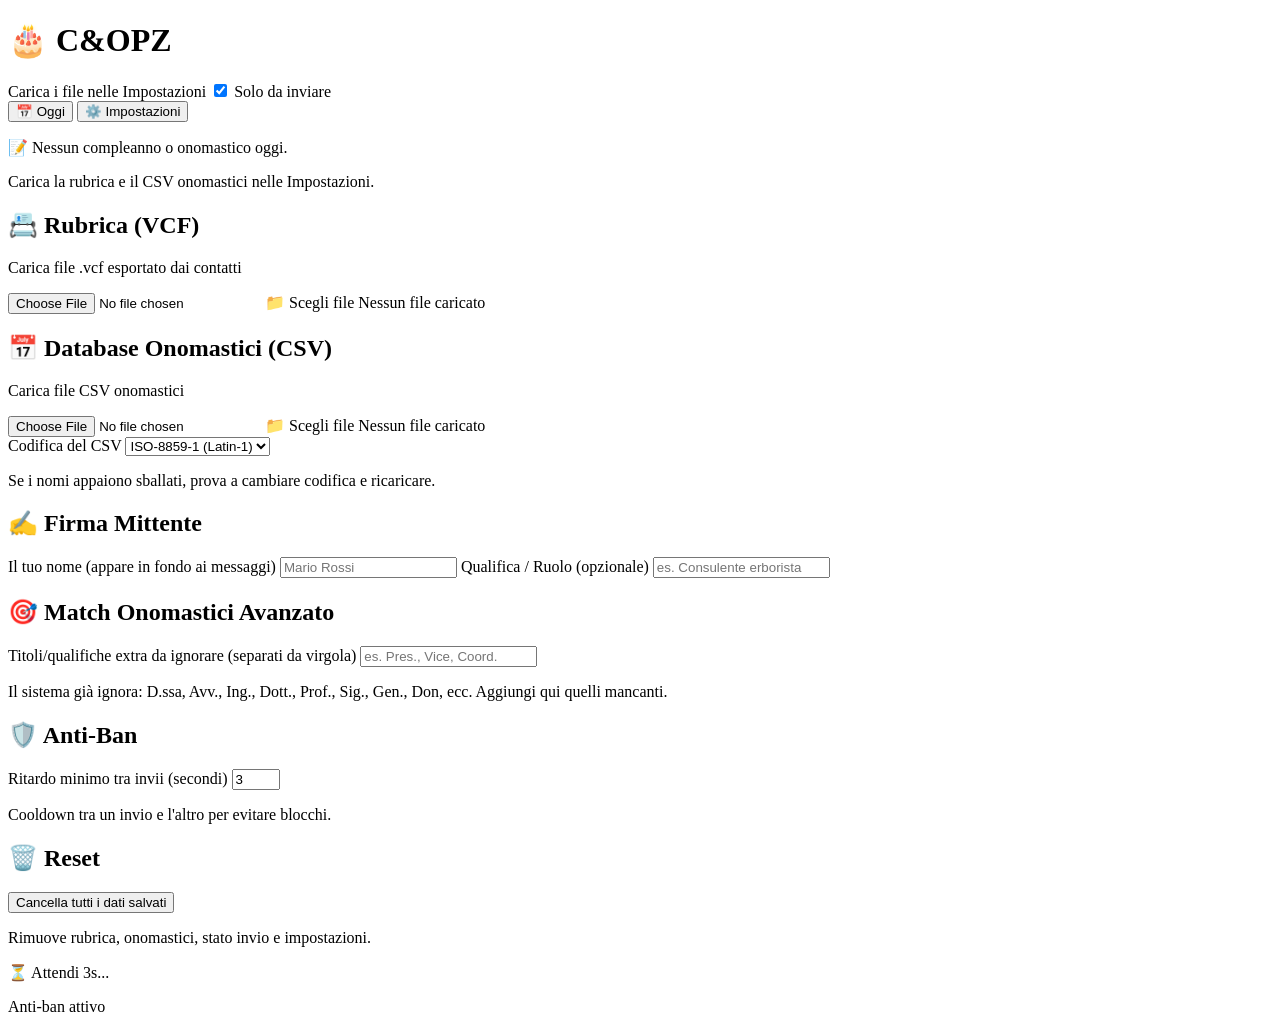
==== index.html @ 655795a4 "Add files via upload" ====
<!DOCTYPE html>
<html lang="it">
<head>
<meta charset="UTF-8">
<meta name="viewport" content="width=device-width, initial-scale=1.0, user-scalable=no">
<meta name="theme-color" content="#4CAF50">
<title>C&OPZ - Compleanni & Onomastici</title>
<link rel="manifest" href="manifest.json">
<link rel="stylesheet" href="css/style.css">
</head>
<body>
<div id="app">
  <header>
    <h1>🎂 C&OPZ</h1>
    <p id="today-date"></p>
    <div id="stats-bar">
      <span id="stats-text">Carica i file nelle Impostazioni</span>
      <label class="toggle-filter">
        <input type="checkbox" id="filter-pending" checked>
        <span>Solo da inviare</span>
      </label>
    </div>
  </header>

  <nav class="tabs">
    <button class="tab-btn active" data-tab="today">📅 Oggi</button>
    <button class="tab-btn" data-tab="settings">⚙️ Impostazioni</button>
  </nav>

  <!-- TAB OGGI -->
  <section id="tab-today" class="tab-content active">
    <div id="contacts-list" class="contacts-list">
      <div class="empty-state">
        <p>📝 Nessun compleanno o onomastico oggi.</p>
        <p class="sub">Carica la rubrica e il CSV onomastici nelle Impostazioni.</p>
      </div>
    </div>
  </section>

  <!-- TAB IMPOSTAZIONI -->
  <section id="tab-settings" class="tab-content">
    <div class="settings-card">
      <h2>📇 Rubrica (VCF)</h2>
      <p>Carica file .vcf esportato dai contatti</p>
      <div class="file-input-wrap">
        <input type="file" id="vcf-file" accept=".vcf,.vcard" class="file-input">
        <label for="vcf-file" class="file-label">📁 Scegli file</label>
        <span id="vcf-status" class="file-status">Nessun file caricato</span>
      </div>
      <p id="vcf-error" class="error-msg"></p>
    </div>

    <div class="settings-card">
      <h2>📅 Database Onomastici (CSV)</h2>
      <p>Carica file CSV onomastici</p>
      <div class="file-input-wrap">
        <input type="file" id="csv-file" accept=".csv" class="file-input">
        <label for="csv-file" class="file-label">📁 Scegli file</label>
        <span id="csv-status" class="file-status">Nessun file caricato</span>
      </div>
      <label class="select-label">Codifica del CSV</label>
      <select id="csv-encoding">
        <option value="UTF-8">UTF-8</option>
        <option value="ISO-8859-1" selected>ISO-8859-1 (Latin-1)</option>
        <option value="Windows-1252">Windows-1252</option>
      </select>
      <p class="hint">Se i nomi appaiono sballati, prova a cambiare codifica e ricaricare.</p>
      <p id="csv-error" class="error-msg"></p>
    </div>

    <div class="settings-card">
      <h2>✍️ Firma Mittente</h2>
      <label>Il tuo nome (appare in fondo ai messaggi)</label>
      <input type="text" id="sender-name" placeholder="Mario Rossi" value="">
      <label>Qualifica / Ruolo (opzionale)</label>
      <input type="text" id="sender-role" placeholder="es. Consulente erborista">
    </div>

    <div class="settings-card">
      <h2>🎯 Match Onomastici Avanzato</h2>
      <label>Titoli/qualifiche extra da ignorare (separati da virgola)</label>
      <input type="text" id="extra-titles" placeholder="es. Pres., Vice, Coord.">
      <p class="hint">Il sistema già ignora: D.ssa, Avv., Ing., Dott., Prof., Sig., Gen., Don, ecc. Aggiungi qui quelli mancanti.</p>
    </div>

    <div class="settings-card">
      <h2>🛡️ Anti-Ban</h2>
      <label>Ritardo minimo tra invii (secondi)</label>
      <input type="number" id="anti-ban-delay" value="3" min="1" max="60">
      <p class="hint">Cooldown tra un invio e l'altro per evitare blocchi.</p>
    </div>

    <div class="settings-card danger">
      <h2>🗑️ Reset</h2>
      <button id="reset-all" class="btn-danger">Cancella tutti i dati salvati</button>
      <p class="hint">Rimuove rubrica, onomastici, stato invio e impostazioni.</p>
    </div>
  </section>
</div>

<div id="toast" class="toast"></div>
<div id="cooldown-overlay" class="cooldown-overlay hidden">
  <div class="cooldown-box">
    <p>⏳ Attendi <span id="cooldown-sec">3</span>s...</p>
    <p class="sub">Anti-ban attivo</p>
  </div>
</div>

<script src="js/parser.js"></script>
<script src="js/matcher.js"></script>
<script src="js/messages.js"></script>
<script src="js/app.js"></script>
<script>
  if ('serviceWorker' in navigator) {
    navigator.serviceWorker.register('sw.js').catch(() => {});
  }
</script>
</body>
</html>
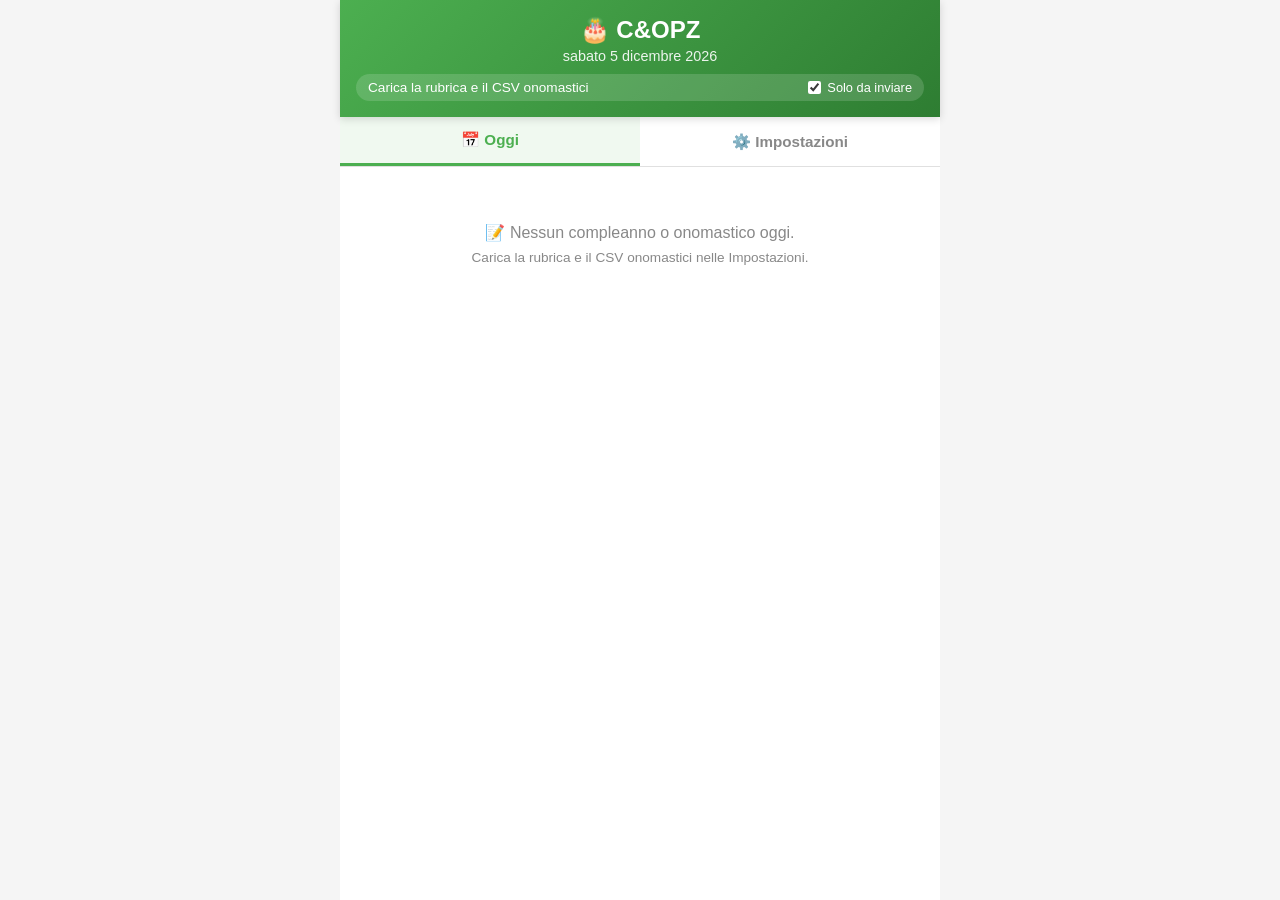
==== commit ca9c98c2: "Add files via upload" ====
--- a/index.html
+++ b/index.html
@@ -6,7 +6,7 @@
 <meta name="theme-color" content="#4CAF50">
 <title>C&OPZ - Compleanni & Onomastici</title>
 <link rel="manifest" href="manifest.json">
-<link rel="stylesheet" href="css/style.css">
+<link rel="stylesheet" href="style.css">
 </head>
 <body>
 <div id="app">
@@ -27,7 +27,6 @@
     <button class="tab-btn" data-tab="settings">⚙️ Impostazioni</button>
   </nav>
 
-  <!-- TAB OGGI -->
   <section id="tab-today" class="tab-content active">
     <div id="contacts-list" class="contacts-list">
       <div class="empty-state">
@@ -37,7 +36,6 @@
     </div>
   </section>
 
-  <!-- TAB IMPOSTAZIONI -->
   <section id="tab-settings" class="tab-content">
     <div class="settings-card">
       <h2>📇 Rubrica (VCF)</h2>
@@ -106,13 +104,13 @@
   </div>
 </div>
 
-<script src="js/parser.js"></script>
-<script src="js/matcher.js"></script>
-<script src="js/messages.js"></script>
-<script src="js/app.js"></script>
+<script src="parser.js"></script>
+<script src="matcher.js"></script>
+<script src="messages.js"></script>
+<script src="app.js"></script>
 <script>
   if ('serviceWorker' in navigator) {
-    navigator.serviceWorker.register('sw.js').catch(() => {});
+    navigator.serviceWorker.register('sw.js?v=3').catch(() => {});
   }
 </script>
 </body>
--- a/style.css
+++ b/style.css
@@ -0,0 +1,331 @@
+/* ===== RESET & BASE ===== */
+* { box-sizing: border-box; margin: 0; padding: 0; }
+html, body {
+  font-family: -apple-system, BlinkMacSystemFont, 'Segoe UI', Roboto, Oxygen, Ubuntu, sans-serif;
+  background: #f5f5f5;
+  color: #333;
+  height: 100%;
+  -webkit-tap-highlight-color: transparent;
+}
+#app {
+  max-width: 600px;
+  margin: 0 auto;
+  min-height: 100vh;
+  background: #fff;
+  display: flex;
+  flex-direction: column;
+}
+
+/* ===== HEADER ===== */
+header {
+  background: linear-gradient(135deg, #4CAF50, #2E7D32);
+  color: #fff;
+  padding: 16px;
+  text-align: center;
+  position: sticky;
+  top: 0;
+  z-index: 10;
+  box-shadow: 0 2px 8px rgba(0,0,0,0.15);
+}
+header h1 { font-size: 1.5rem; font-weight: 700; }
+#today-date { font-size: 0.9rem; opacity: 0.9; margin-top: 4px; }
+#stats-bar {
+  display: flex;
+  justify-content: space-between;
+  align-items: center;
+  margin-top: 10px;
+  font-size: 0.85rem;
+  background: rgba(255,255,255,0.15);
+  padding: 6px 12px;
+  border-radius: 20px;
+}
+.toggle-filter {
+  display: flex;
+  align-items: center;
+  gap: 6px;
+  cursor: pointer;
+  font-size: 0.8rem;
+}
+.toggle-filter input { accent-color: #fff; }
+
+/* ===== TABS ===== */
+.tabs {
+  display: flex;
+  background: #fff;
+  border-bottom: 1px solid #e0e0e0;
+}
+.tab-btn {
+  flex: 1;
+  padding: 14px;
+  border: none;
+  background: none;
+  font-size: 0.95rem;
+  font-weight: 600;
+  color: #888;
+  cursor: pointer;
+  transition: all 0.2s;
+}
+.tab-btn.active {
+  color: #4CAF50;
+  border-bottom: 3px solid #4CAF50;
+  background: #f0f9f0;
+}
+
+/* ===== TAB CONTENT ===== */
+.tab-content { display: none; padding: 16px; flex: 1; }
+.tab-content.active { display: block; }
+
+/* ===== CONTACTS LIST ===== */
+.contacts-list { display: flex; flex-direction: column; gap: 12px; }
+.empty-state {
+  text-align: center;
+  padding: 40px 20px;
+  color: #888;
+}
+.empty-state .sub { font-size: 0.85rem; margin-top: 8px; }
+
+.contact-card {
+  background: #fff;
+  border-radius: 14px;
+  padding: 14px 16px;
+  box-shadow: 0 2px 6px rgba(0,0,0,0.06);
+  border: 1px solid #eee;
+  transition: transform 0.15s;
+}
+.contact-card:active { transform: scale(0.98); }
+.contact-card.sent { opacity: 0.6; border-color: #c8e6c9; background: #f1f8f4; }
+.contact-card.sent .contact-name { text-decoration: line-through; color: #81c784; }
+
+.contact-header {
+  display: flex;
+  justify-content: space-between;
+  align-items: flex-start;
+  margin-bottom: 8px;
+}
+.contact-name {
+  font-size: 1.1rem;
+  font-weight: 700;
+  color: #222;
+  line-height: 1.3;
+}
+.contact-type {
+  font-size: 0.7rem;
+  font-weight: 700;
+  padding: 3px 8px;
+  border-radius: 10px;
+  text-transform: uppercase;
+  letter-spacing: 0.5px;
+}
+.type-bday { background: #ffebee; color: #c62828; }
+.type-onom { background: #e3f2fd; color: #1565c0; }
+.type-comm { background: #f3e5f5; color: #6a1b9a; }
+
+.contact-age {
+  font-size: 0.8rem;
+  color: #666;
+  margin-bottom: 10px;
+}
+.contact-phone {
+  font-size: 0.8rem;
+  color: #888;
+  margin-bottom: 10px;
+  font-family: monospace;
+}
+
+.contact-preview {
+  background: #f8f9fa;
+  border-radius: 10px;
+  padding: 10px 12px;
+  font-size: 0.85rem;
+  color: #555;
+  line-height: 1.4;
+  margin-bottom: 10px;
+  border-left: 3px solid #4CAF50;
+  font-style: italic;
+}
+
+.contact-actions {
+  display: flex;
+  gap: 8px;
+}
+.btn-action {
+  flex: 1;
+  padding: 10px 8px;
+  border: none;
+  border-radius: 10px;
+  font-size: 0.8rem;
+  font-weight: 700;
+  cursor: pointer;
+  display: flex;
+  align-items: center;
+  justify-content: center;
+  gap: 4px;
+  transition: all 0.15s;
+  text-decoration: none;
+}
+.btn-action:disabled {
+  opacity: 0.4;
+  cursor: not-allowed;
+}
+.btn-tg { background: #e3f2fd; color: #1565c0; }
+.btn-tg:active:not(:disabled) { background: #bbdefb; }
+.btn-wa { background: #e8f5e9; color: #2e7d32; }
+.btn-wa:active:not(:disabled) { background: #c8e6c9; }
+.btn-sms { background: #fff3e0; color: #ef6c00; }
+.btn-sms:active:not(:disabled) { background: #ffe0b2; }
+
+.sent-badge {
+  font-size: 0.75rem;
+  color: #4CAF50;
+  font-weight: 700;
+  display: flex;
+  align-items: center;
+  gap: 4px;
+}
+
+/* ===== SETTINGS ===== */
+.settings-card {
+  background: #fff;
+  border-radius: 14px;
+  padding: 18px;
+  margin-bottom: 16px;
+  box-shadow: 0 2px 6px rgba(0,0,0,0.06);
+  border: 1px solid #eee;
+}
+.settings-card h2 {
+  font-size: 1.1rem;
+  margin-bottom: 10px;
+  display: flex;
+  align-items: center;
+  gap: 8px;
+}
+.settings-card p { font-size: 0.85rem; color: #666; margin-bottom: 10px; }
+.settings-card label {
+  display: block;
+  font-size: 0.85rem;
+  font-weight: 600;
+  margin: 12px 0 6px;
+  color: #444;
+}
+.settings-card input[type="text"],
+.settings-card input[type="number"],
+.settings-card select {
+  width: 100%;
+  padding: 12px 14px;
+  border: 1px solid #ddd;
+  border-radius: 10px;
+  font-size: 1rem;
+  background: #fafafa;
+}
+.settings-card input:focus,
+.settings-card select:focus {
+  outline: none;
+  border-color: #4CAF50;
+  background: #fff;
+}
+
+.file-input-wrap {
+  display: flex;
+  align-items: center;
+  gap: 10px;
+  flex-wrap: wrap;
+  margin-bottom: 8px;
+}
+.file-input { display: none; }
+.file-label {
+  display: inline-flex;
+  align-items: center;
+  gap: 6px;
+  padding: 10px 16px;
+  background: #4CAF50;
+  color: #fff;
+  border-radius: 10px;
+  font-size: 0.9rem;
+  font-weight: 600;
+  cursor: pointer;
+  transition: background 0.2s;
+}
+.file-label:active { background: #388e3c; }
+.file-status {
+  font-size: 0.85rem;
+  color: #888;
+}
+.file-status.ok { color: #2e7d32; font-weight: 600; }
+.file-status.err { color: #c62828; }
+
+.hint {
+  font-size: 0.8rem !important;
+  color: #888 !important;
+  margin-top: 6px !important;
+}
+.error-msg {
+  color: #c62828;
+  font-size: 0.85rem;
+  margin-top: 6px;
+  display: none;
+}
+.error-msg.visible { display: block; }
+
+.select-label { margin-top: 12px !important; }
+
+.settings-card.danger { border-color: #ffcdd2; }
+.btn-danger {
+  width: 100%;
+  padding: 12px;
+  background: #ef5350;
+  color: #fff;
+  border: none;
+  border-radius: 10px;
+  font-size: 0.95rem;
+  font-weight: 600;
+  cursor: pointer;
+}
+.btn-danger:active { background: #d32f2f; }
+
+/* ===== COOLDOWN OVERLAY ===== */
+.cooldown-overlay {
+  position: fixed;
+  inset: 0;
+  background: rgba(0,0,0,0.5);
+  display: flex;
+  align-items: center;
+  justify-content: center;
+  z-index: 100;
+  backdrop-filter: blur(2px);
+}
+.cooldown-overlay.hidden { display: none; }
+.cooldown-box {
+  background: #fff;
+  padding: 30px 40px;
+  border-radius: 20px;
+  text-align: center;
+  box-shadow: 0 10px 40px rgba(0,0,0,0.2);
+}
+.cooldown-box p { font-size: 1.2rem; font-weight: 700; color: #333; }
+.cooldown-box .sub { font-size: 0.85rem; color: #888; margin-top: 6px; }
+
+/* ===== TOAST ===== */
+.toast {
+  position: fixed;
+  bottom: 24px;
+  left: 50%;
+  transform: translateX(-50%) translateY(100px);
+  background: #333;
+  color: #fff;
+  padding: 12px 24px;
+  border-radius: 10px;
+  font-size: 0.9rem;
+  z-index: 101;
+  opacity: 0;
+  transition: all 0.3s;
+  white-space: nowrap;
+}
+.toast.show {
+  transform: translateX(-50%) translateY(0);
+  opacity: 1;
+}
+
+/* ===== SCROLLBAR ===== */
+::-webkit-scrollbar { width: 6px; }
+::-webkit-scrollbar-track { background: transparent; }
+::-webkit-scrollbar-thumb { background: #ccc; border-radius: 3px; }
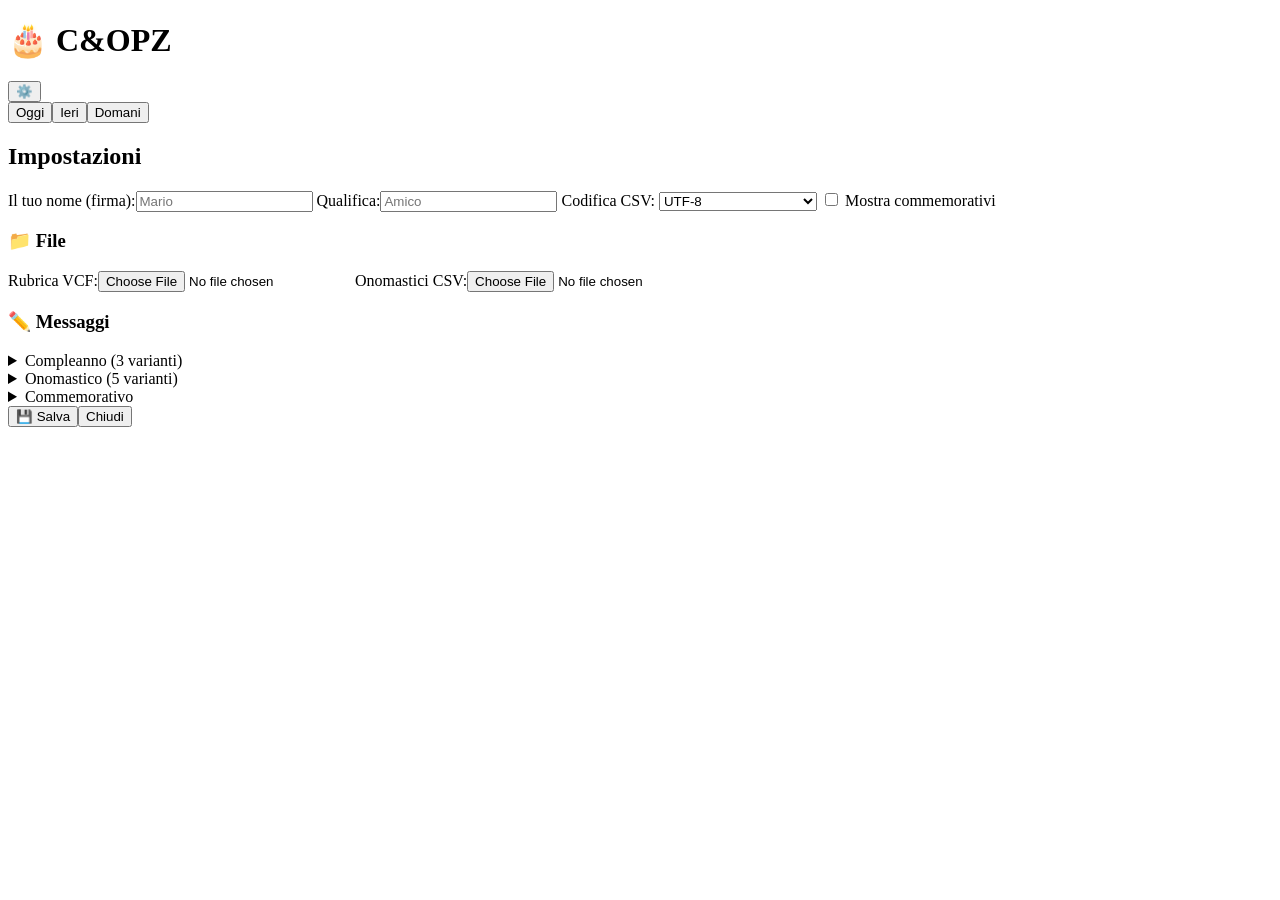
==== commit 8a0cc730: "Add files via upload" ====
--- a/index.html
+++ b/index.html
@@ -2,116 +2,48 @@
 <html lang="it">
 <head>
 <meta charset="UTF-8">
-<meta name="viewport" content="width=device-width, initial-scale=1.0, user-scalable=no">
-<meta name="theme-color" content="#4CAF50">
-<title>C&OPZ - Compleanni & Onomastici</title>
+<meta name="viewport" content="width=device-width,initial-scale=1">
+<title>C&OPZ v4</title>
 <link rel="manifest" href="manifest.json">
-<link rel="stylesheet" href="style.css">
+<link rel="stylesheet" href="css/style.css">
 </head>
 <body>
 <div id="app">
-  <header>
-    <h1>🎂 C&OPZ</h1>
-    <p id="today-date"></p>
-    <div id="stats-bar">
-      <span id="stats-text">Carica i file nelle Impostazioni</span>
-      <label class="toggle-filter">
-        <input type="checkbox" id="filter-pending" checked>
-        <span>Solo da inviare</span>
-      </label>
-    </div>
-  </header>
-
-  <nav class="tabs">
-    <button class="tab-btn active" data-tab="today">📅 Oggi</button>
-    <button class="tab-btn" data-tab="settings">⚙️ Impostazioni</button>
-  </nav>
-
-  <section id="tab-today" class="tab-content active">
-    <div id="contacts-list" class="contacts-list">
-      <div class="empty-state">
-        <p>📝 Nessun compleanno o onomastico oggi.</p>
-        <p class="sub">Carica la rubrica e il CSV onomastici nelle Impostazioni.</p>
-      </div>
-    </div>
-  </section>
-
-  <section id="tab-settings" class="tab-content">
-    <div class="settings-card">
-      <h2>📇 Rubrica (VCF)</h2>
-      <p>Carica file .vcf esportato dai contatti</p>
-      <div class="file-input-wrap">
-        <input type="file" id="vcf-file" accept=".vcf,.vcard" class="file-input">
-        <label for="vcf-file" class="file-label">📁 Scegli file</label>
-        <span id="vcf-status" class="file-status">Nessun file caricato</span>
-      </div>
-      <p id="vcf-error" class="error-msg"></p>
-    </div>
-
-    <div class="settings-card">
-      <h2>📅 Database Onomastici (CSV)</h2>
-      <p>Carica file CSV onomastici</p>
-      <div class="file-input-wrap">
-        <input type="file" id="csv-file" accept=".csv" class="file-input">
-        <label for="csv-file" class="file-label">📁 Scegli file</label>
-        <span id="csv-status" class="file-status">Nessun file caricato</span>
-      </div>
-      <label class="select-label">Codifica del CSV</label>
-      <select id="csv-encoding">
-        <option value="UTF-8">UTF-8</option>
-        <option value="ISO-8859-1" selected>ISO-8859-1 (Latin-1)</option>
-        <option value="Windows-1252">Windows-1252</option>
-      </select>
-      <p class="hint">Se i nomi appaiono sballati, prova a cambiare codifica e ricaricare.</p>
-      <p id="csv-error" class="error-msg"></p>
-    </div>
-
-    <div class="settings-card">
-      <h2>✍️ Firma Mittente</h2>
-      <label>Il tuo nome (appare in fondo ai messaggi)</label>
-      <input type="text" id="sender-name" placeholder="Mario Rossi" value="">
-      <label>Qualifica / Ruolo (opzionale)</label>
-      <input type="text" id="sender-role" placeholder="es. Consulente erborista">
-    </div>
-
-    <div class="settings-card">
-      <h2>🎯 Match Onomastici Avanzato</h2>
-      <label>Titoli/qualifiche extra da ignorare (separati da virgola)</label>
-      <input type="text" id="extra-titles" placeholder="es. Pres., Vice, Coord.">
-      <p class="hint">Il sistema già ignora: D.ssa, Avv., Ing., Dott., Prof., Sig., Gen., Don, ecc. Aggiungi qui quelli mancanti.</p>
-    </div>
-
-    <div class="settings-card">
-      <h2>🛡️ Anti-Ban</h2>
-      <label>Ritardo minimo tra invii (secondi)</label>
-      <input type="number" id="anti-ban-delay" value="3" min="1" max="60">
-      <p class="hint">Cooldown tra un invio e l'altro per evitare blocchi.</p>
-    </div>
-
-    <div class="settings-card danger">
-      <h2>🗑️ Reset</h2>
-      <button id="reset-all" class="btn-danger">Cancella tutti i dati salvati</button>
-      <p class="hint">Rimuove rubrica, onomastici, stato invio e impostazioni.</p>
-    </div>
-  </section>
+  <header><h1>🎂 C&OPZ <span id="badge"></span></h1><button id="btn-settings">⚙️</button></header>
+  <nav id="tabs"><button data-tab="today" class="active">Oggi</button><button data-tab="yesterday">Ieri</button><button data-tab="tomorrow">Domani</button></nav>
+  <main id="main"></main>
 </div>
 
-<div id="toast" class="toast"></div>
-<div id="cooldown-overlay" class="cooldown-overlay hidden">
-  <div class="cooldown-box">
-    <p>⏳ Attendi <span id="cooldown-sec">3</span>s...</p>
-    <p class="sub">Anti-ban attivo</p>
+<!-- Settings Modal -->
+<div id="modal" class="hidden">
+  <div class="modal-box">
+    <h2>Impostazioni</h2>
+    <label>Il tuo nome (firma):<input id="uf-name" placeholder="Mario"></label>
+    <label>Qualifica:<input id="uf-role" placeholder="Amico"></label>
+    <label>Codifica CSV:
+      <select id="csv-enc"><option value="utf-8">UTF-8</option><option value="iso-8859-1">ISO-8859-1 (Windows)</option></select>
+    </label>
+    <label><input type="checkbox" id="chk-comm"> Mostra commemorativi</label>
+    <h3>📁 File</h3>
+    <label>Rubrica VCF:<input type="file" id="file-vcf" accept=".vcf,.vcard"></label>
+    <label>Onomastici CSV:<input type="file" id="file-csv" accept=".csv"></label>
+    <h3>✏️ Messaggi</h3>
+    <details><summary>Compleanno (3 varianti)</summary>
+      <div id="vars-bday"></div>
+    </details>
+    <details><summary>Onomastico (5 varianti)</summary>
+      <div id="vars-onom"></div>
+    </details>
+    <details><summary>Commemorativo</summary>
+      <div id="vars-comm"></div>
+    </details>
+    <div class="btns"><button id="btn-save">💾 Salva</button><button id="btn-close">Chiudi</button></div>
   </div>
 </div>
 
-<script src="parser.js"></script>
-<script src="matcher.js"></script>
-<script src="messages.js"></script>
-<script src="app.js"></script>
-<script>
-  if ('serviceWorker' in navigator) {
-    navigator.serviceWorker.register('sw.js?v=3').catch(() => {});
-  }
-</script>
+<script src="js/parser.js"></script>
+<script src="js/matcher.js"></script>
+<script src="js/messages.js"></script>
+<script src="js/app.js"></script>
 </body>
 </html>
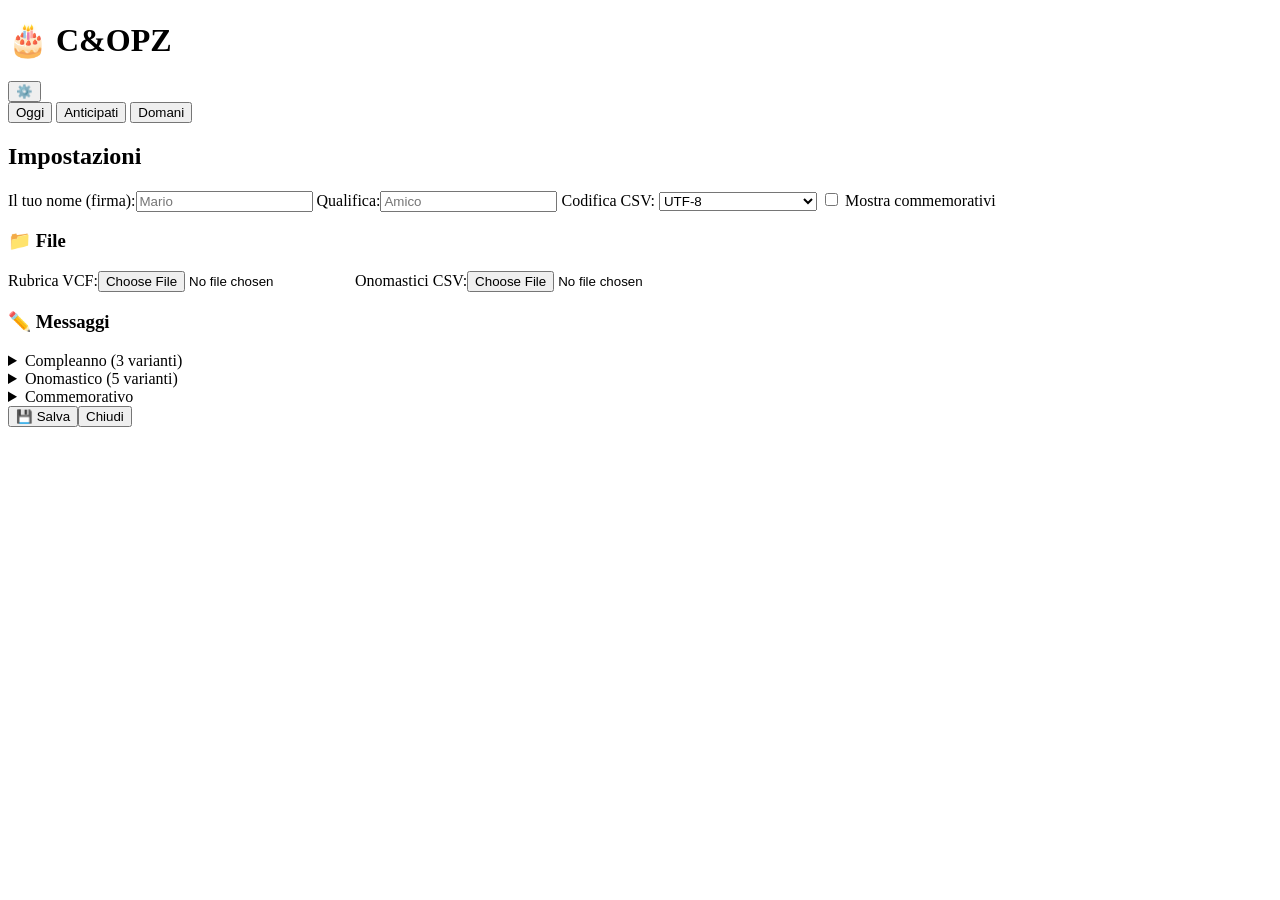
==== commit 7c05007a: "Add files via upload" ====
--- a/index.html
+++ b/index.html
@@ -3,6 +3,7 @@
 <head>
 <meta charset="UTF-8">
 <meta name="viewport" content="width=device-width,initial-scale=1">
+<meta name="theme-color" content="#16213e">
 <title>C&OPZ v4</title>
 <link rel="manifest" href="manifest.json">
 <link rel="stylesheet" href="css/style.css">
@@ -10,7 +11,11 @@
 <body>
 <div id="app">
   <header><h1>🎂 C&OPZ <span id="badge"></span></h1><button id="btn-settings">⚙️</button></header>
-  <nav id="tabs"><button data-tab="today" class="active">Oggi</button><button data-tab="yesterday">Ieri</button><button data-tab="tomorrow">Domani</button></nav>
+  <nav id="tabs">
+    <button data-tab="today" class="active">Oggi</button>
+    <button data-tab="yesterday">Anticipati</button>
+    <button data-tab="tomorrow">Domani</button>
+  </nav>
   <main id="main"></main>
 </div>
 
@@ -23,18 +28,18 @@
     <label>Codifica CSV:
       <select id="csv-enc"><option value="utf-8">UTF-8</option><option value="iso-8859-1">ISO-8859-1 (Windows)</option></select>
     </label>
-    <label><input type="checkbox" id="chk-comm"> Mostra commemorativi</label>
+    <label class="chk-row"><input type="checkbox" id="chk-comm"> <span>Mostra commemorativi</span></label>
     <h3>📁 File</h3>
     <label>Rubrica VCF:<input type="file" id="file-vcf" accept=".vcf,.vcard"></label>
     <label>Onomastici CSV:<input type="file" id="file-csv" accept=".csv"></label>
     <h3>✏️ Messaggi</h3>
-    <details><summary>Compleanno (3 varianti)</summary>
+    <details id="det-bday"><summary>Compleanno (3 varianti)</summary>
       <div id="vars-bday"></div>
     </details>
-    <details><summary>Onomastico (5 varianti)</summary>
+    <details id="det-onom"><summary>Onomastico (5 varianti)</summary>
       <div id="vars-onom"></div>
     </details>
-    <details><summary>Commemorativo</summary>
+    <details id="det-comm"><summary>Commemorativo</summary>
       <div id="vars-comm"></div>
     </details>
     <div class="btns"><button id="btn-save">💾 Salva</button><button id="btn-close">Chiudi</button></div>
